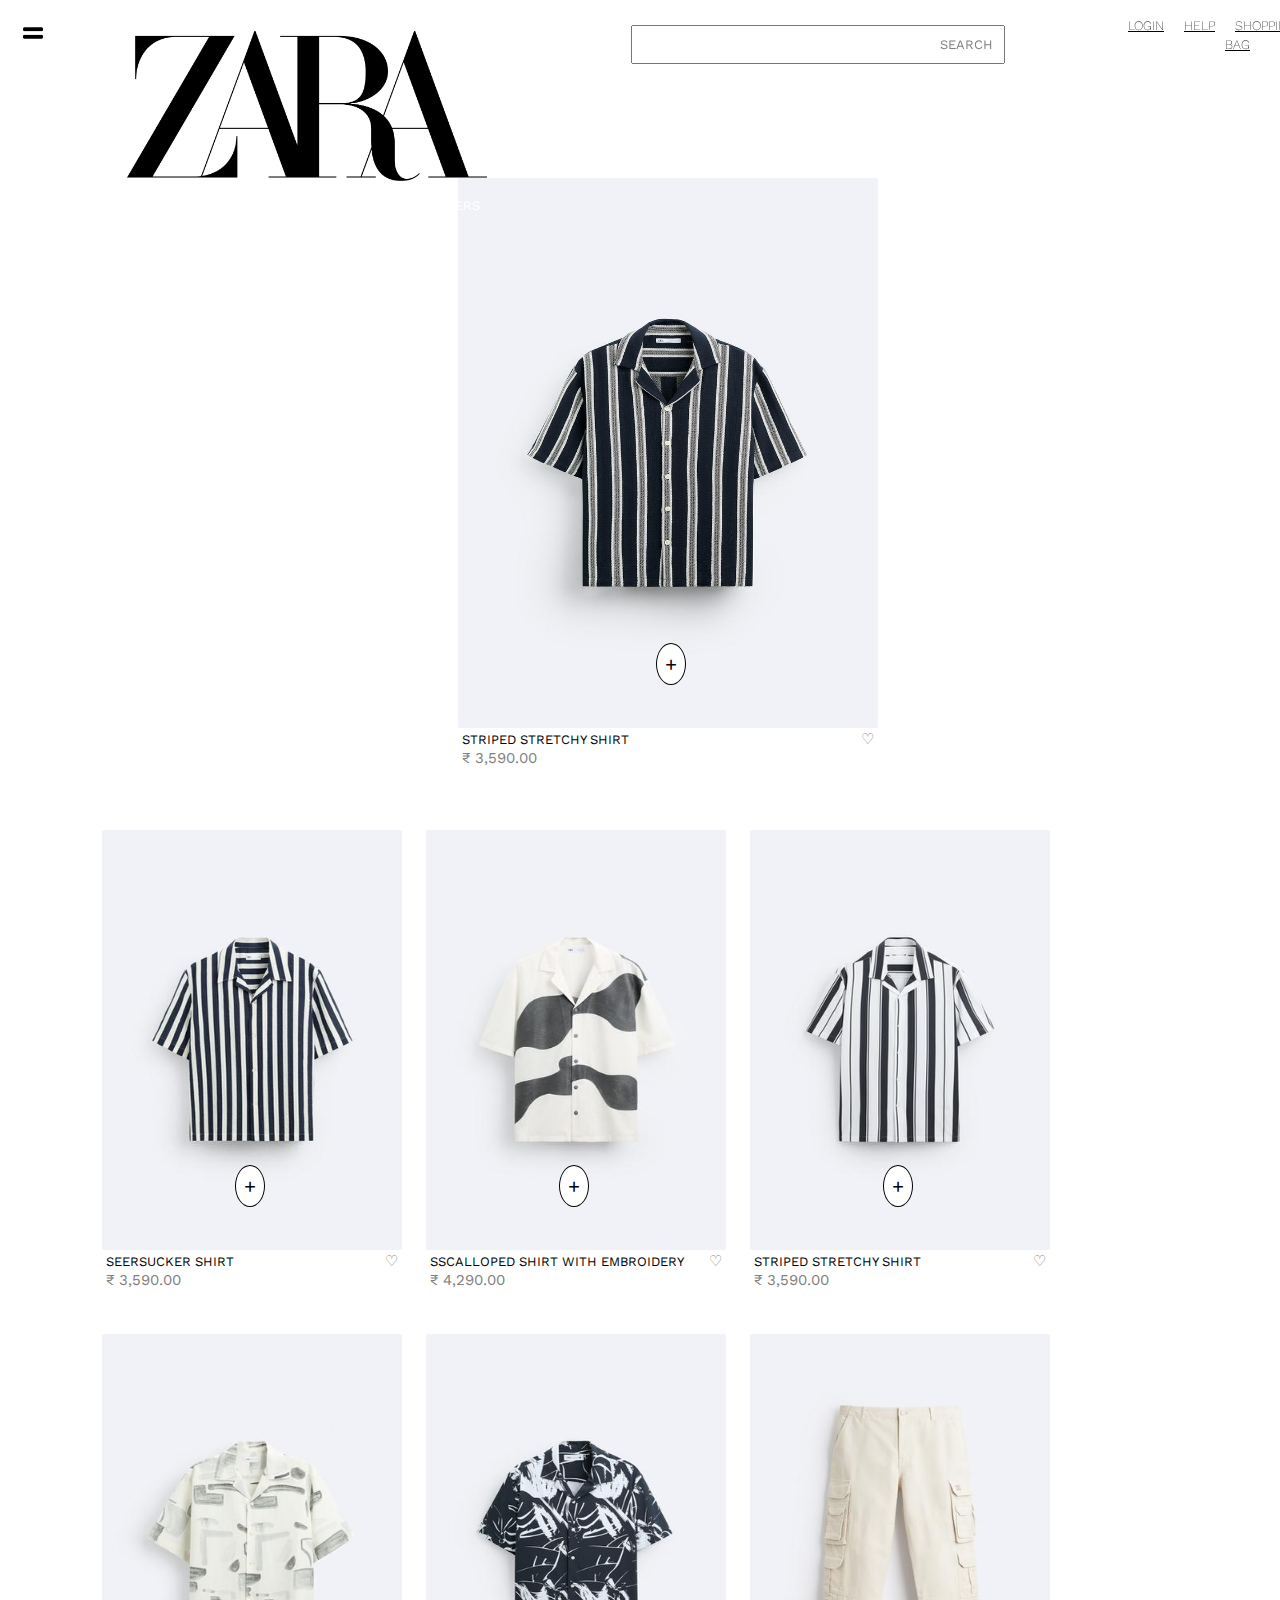
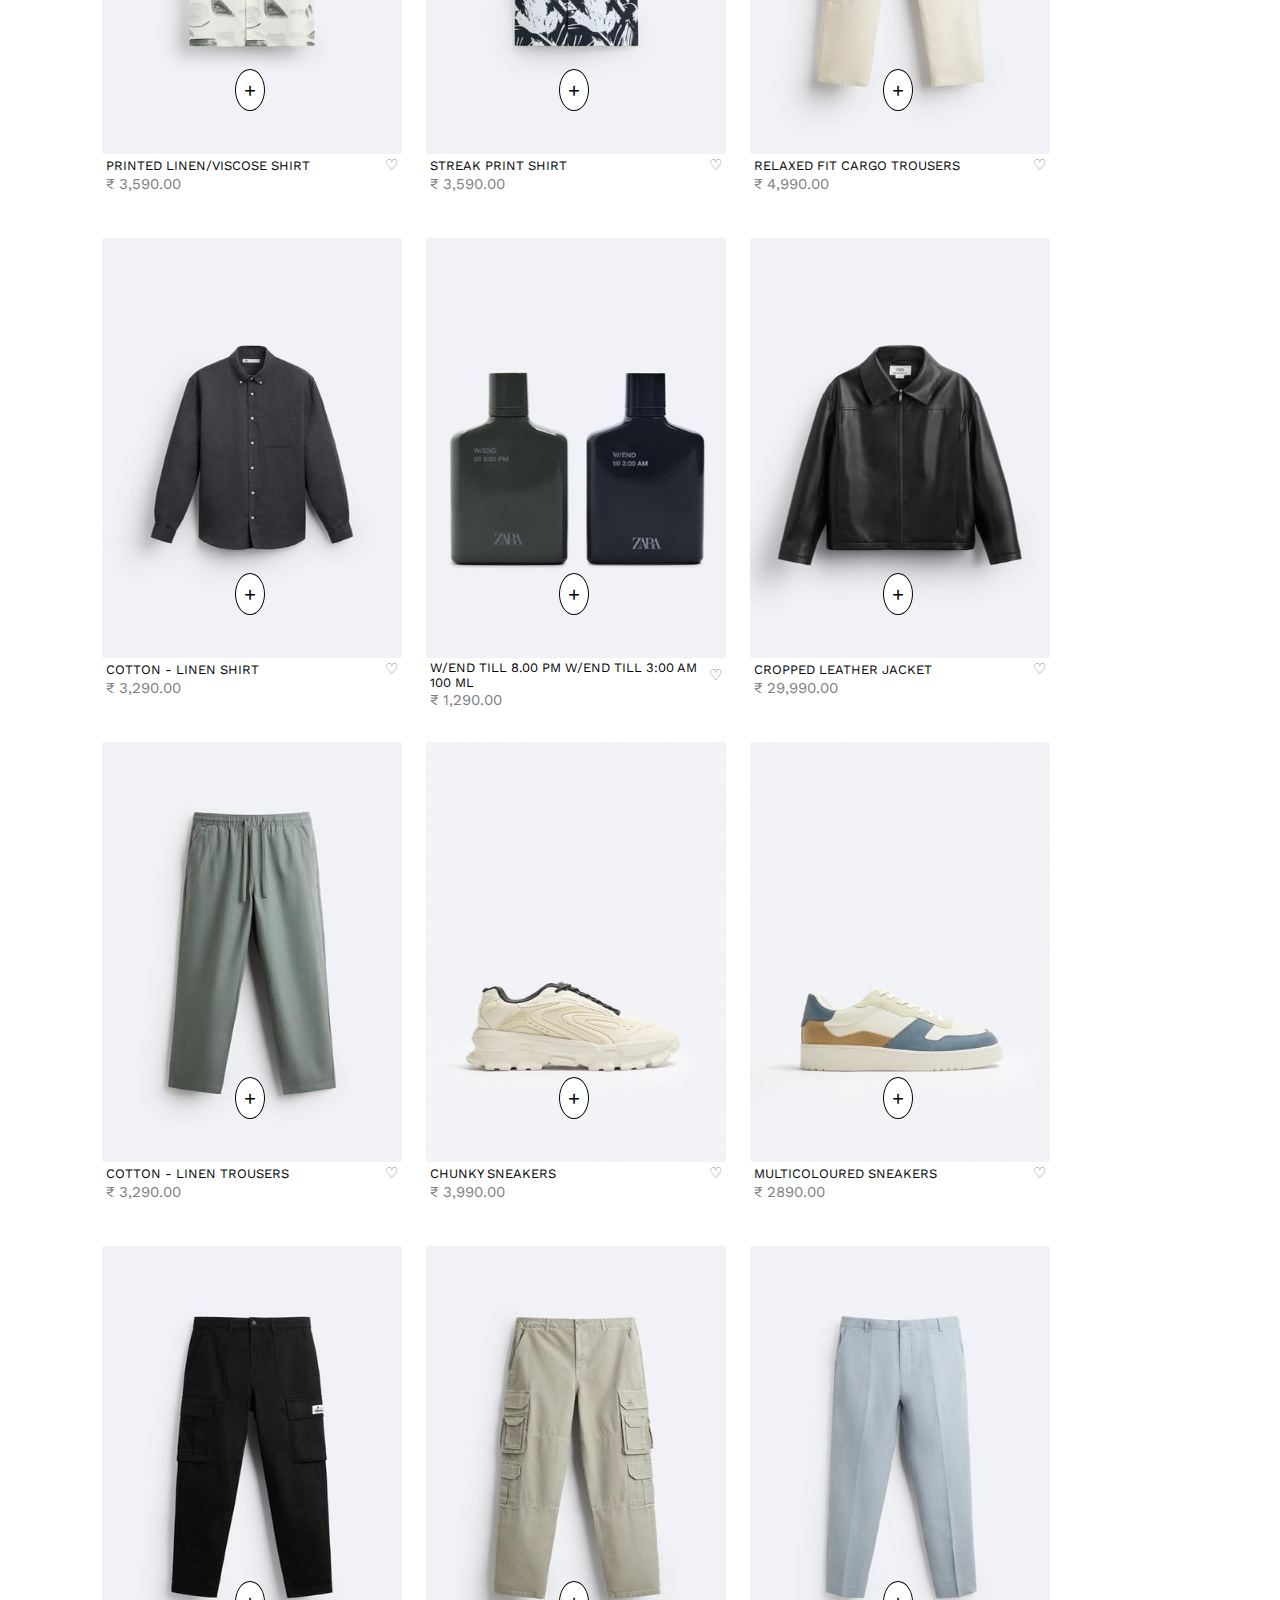
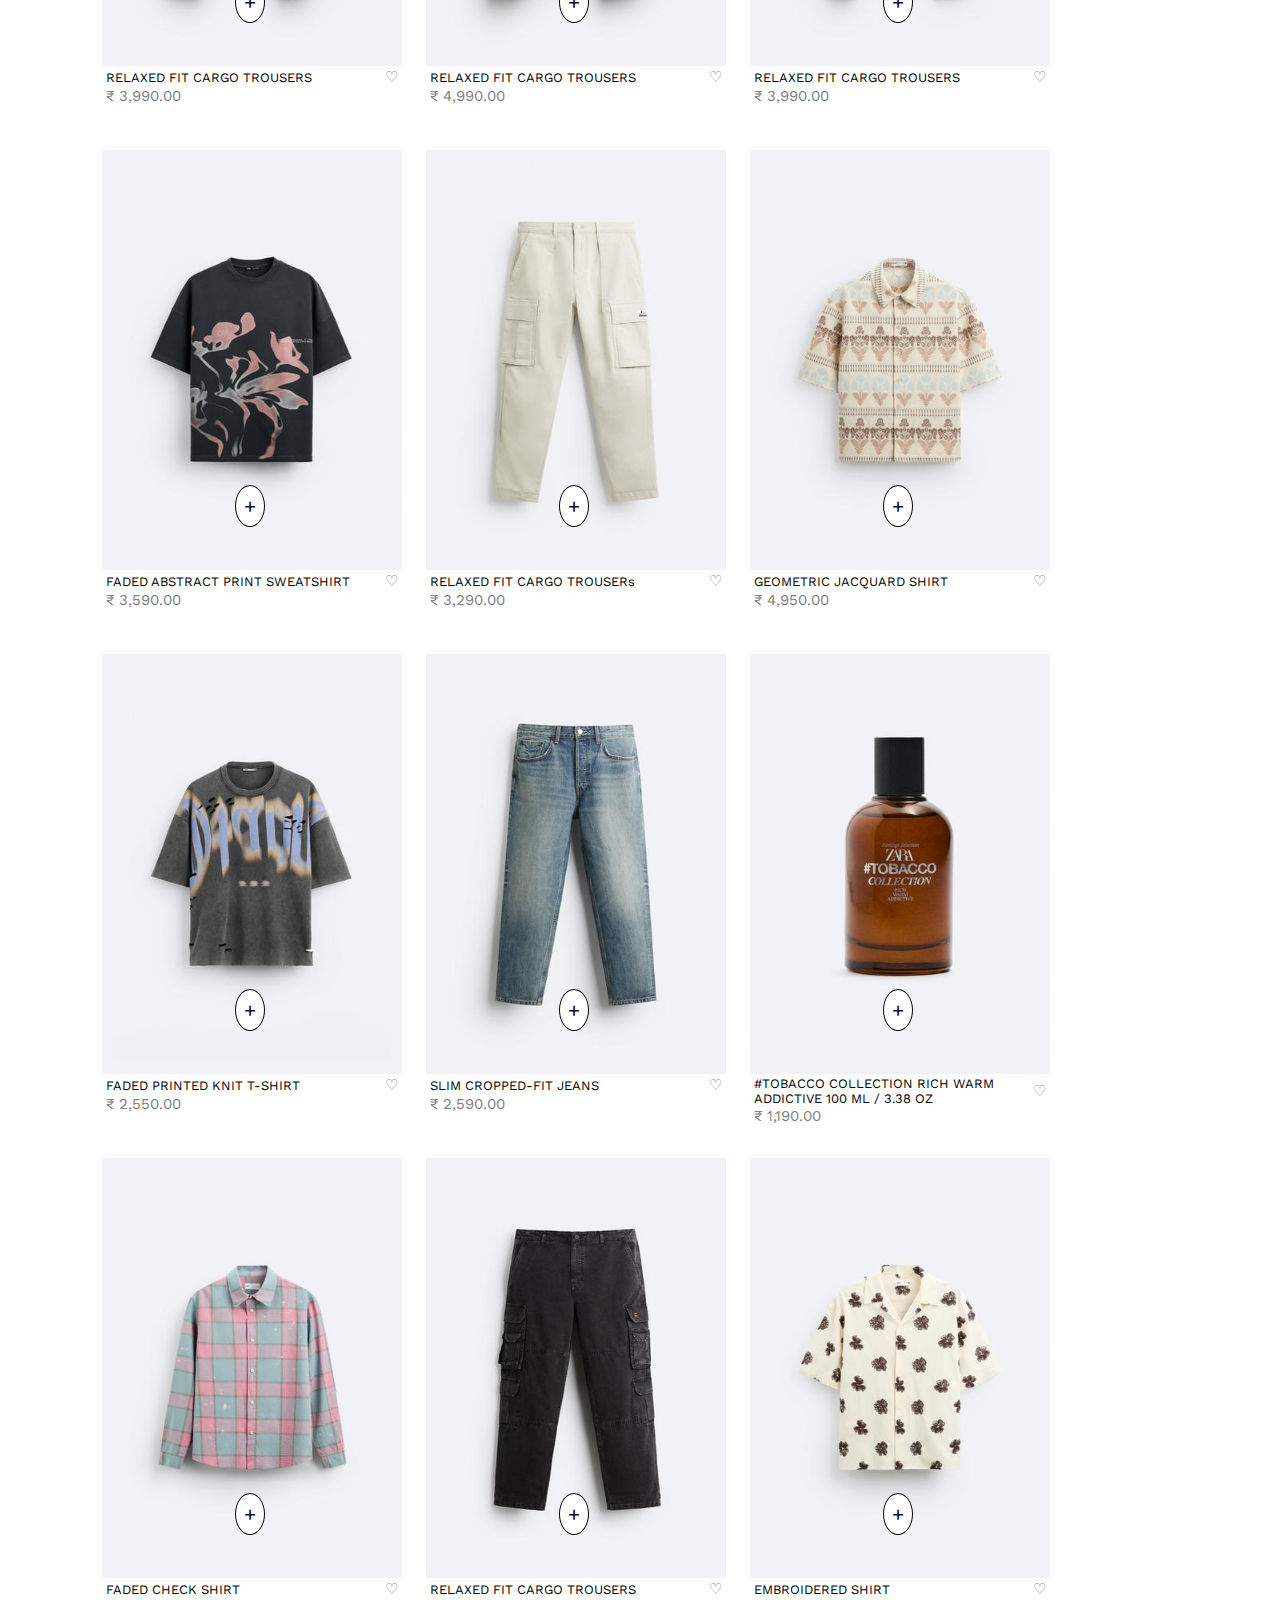
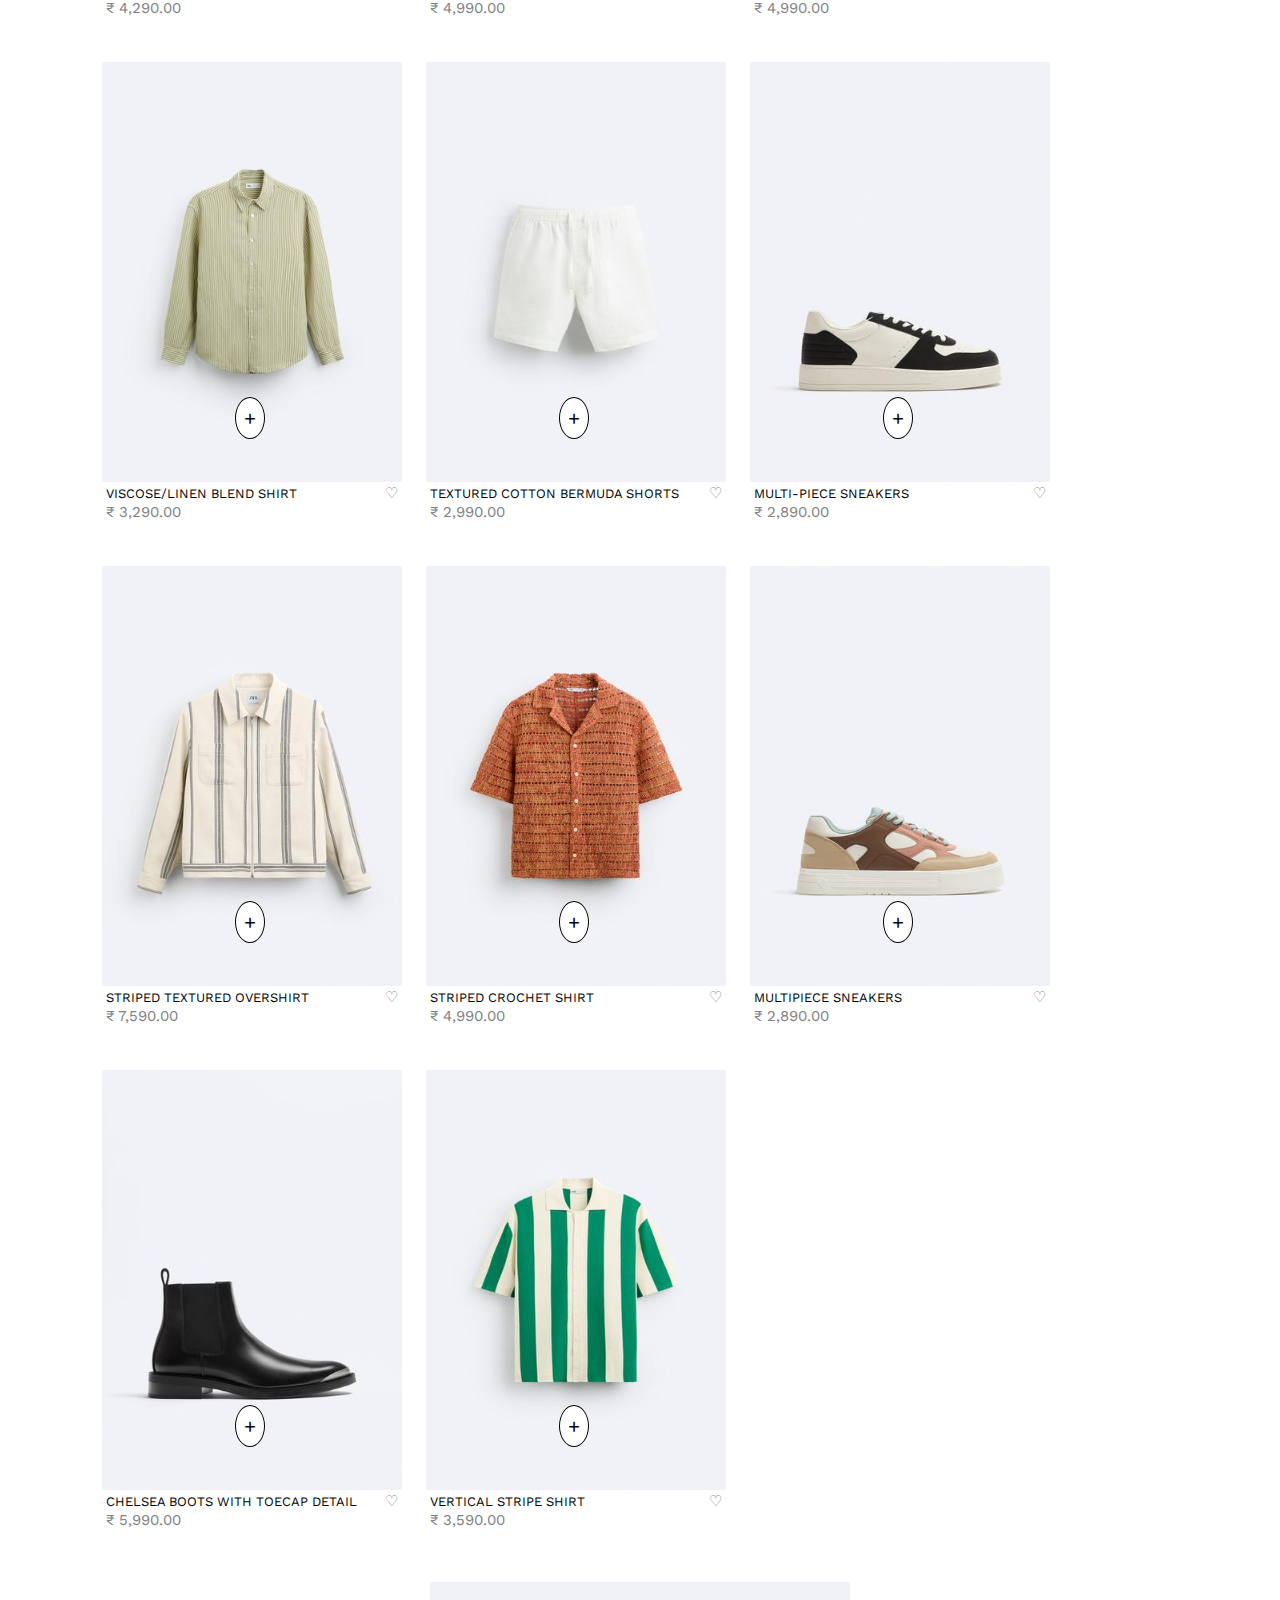
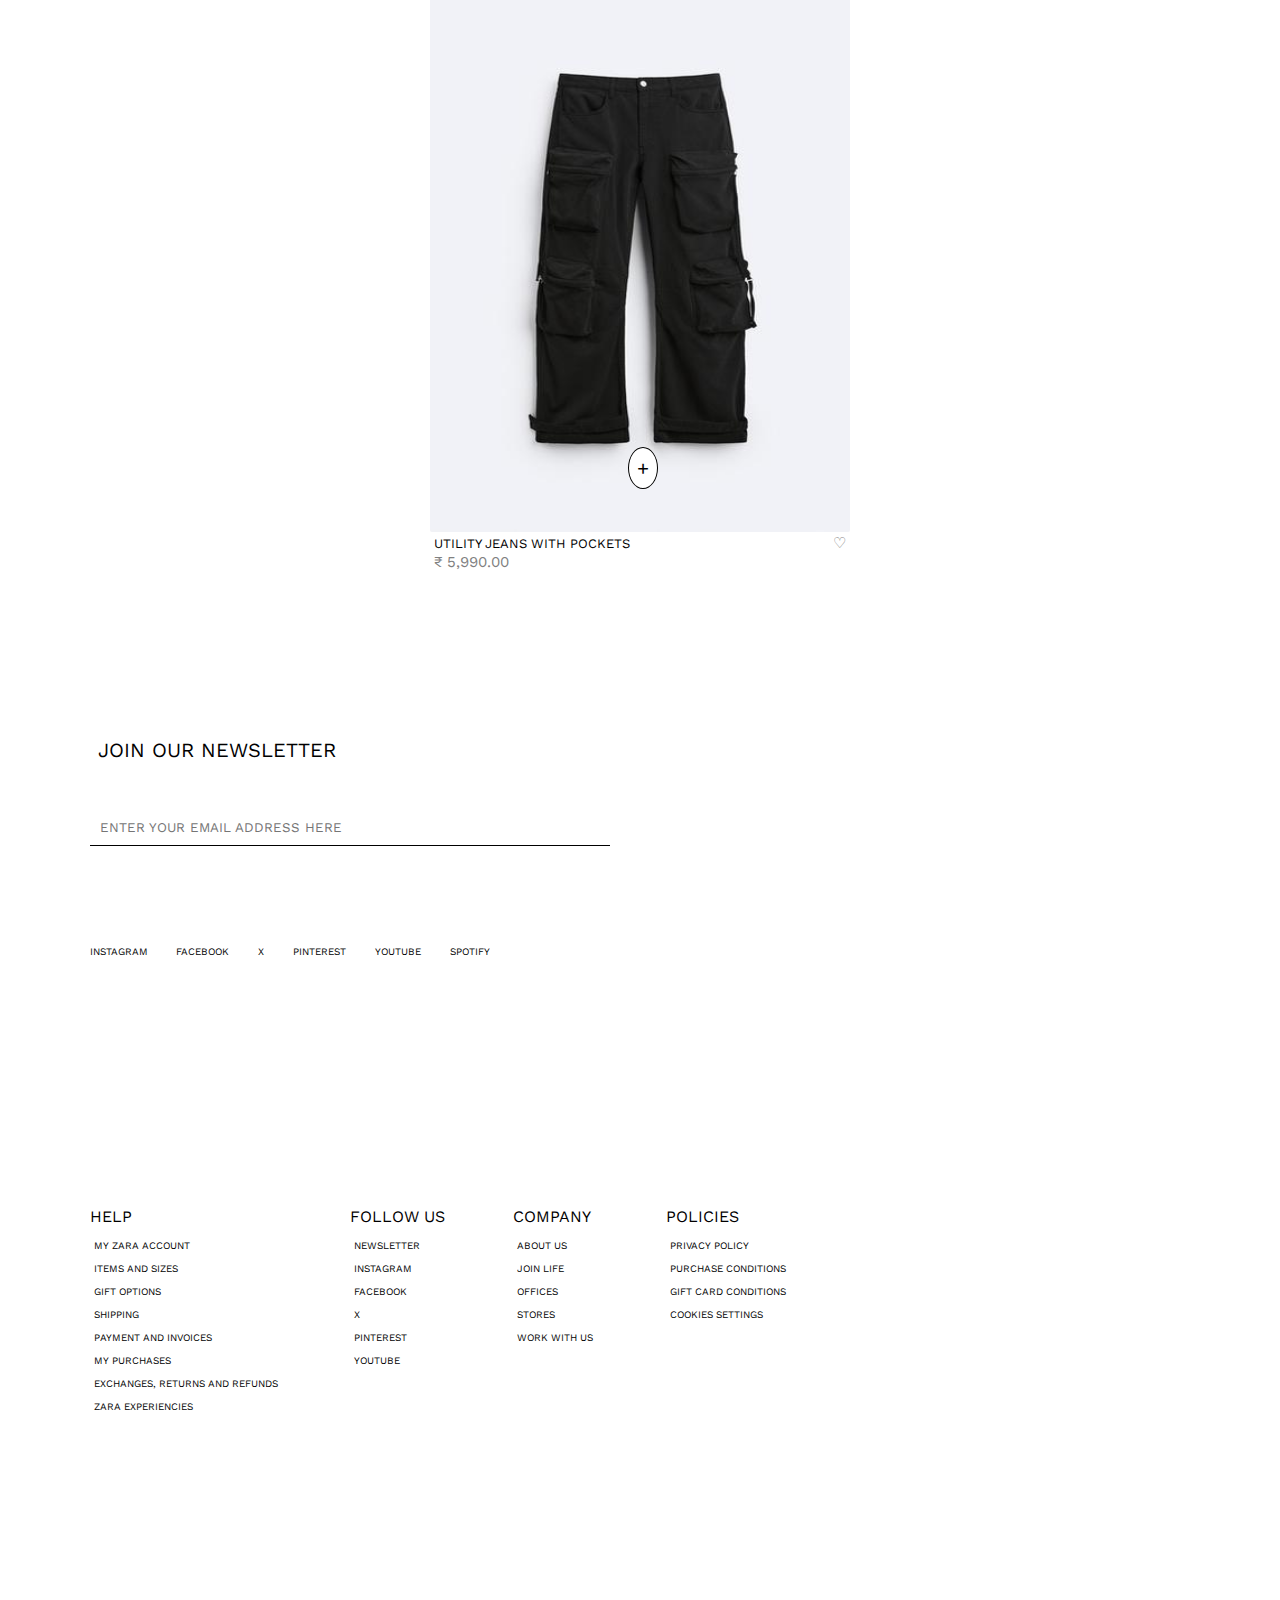
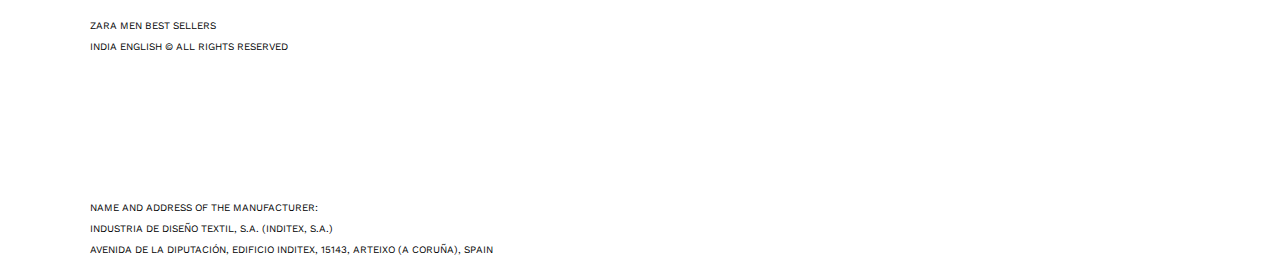
==== bestSellers.html @ f38c0c5b "Intial commit" ====
<!DOCTYPE html>
<html lang="en">
<head>
    <meta charset="UTF-8">
    <meta name="viewport" content="width=device-width, initial-scale=1.0">
    <link rel="stylesheet" href="bestSellers.css">
    <link rel="stylesheet" href="index.css">
    <style>
        @import url('https://fonts.googleapis.com/css2?family=Work+Sans:ital,wght@0,100..900;1,100..900&display=swap');
        </style>
    <title>ZARA - BESTSELLERS</title>
</head>
<body>
    <div class="container">
        <div class="nav-container">
            <div class="nav-left">
                <img id="menu-icon" class="show" src="images/menu-open.png" alt="">
                <div class="menu">
                    <div class="brand" onclick="homePage()">
                        <img class="brand-logo" src="images/logo.png" alt="">
                    </div>
                    <div class="menu-options">
                        <span class="menu-option" id="women">WOMEN</span>
                        <span class="menu-option" id="men" >MEN</span>
                        <span class="menu-option" id="kids">KIDS</span>
                        <span class="menu-option" id="beauty">BEAUTY</span>
                        <span class="best-sellers" onclick="openBestSellers()">BEST SELLERS</span>
                    </div>
                    <div id="line-holder"></div>
                </div>
            </div>
            <div class="nav-right">
                <div class="search-section">
                    <input id="search-input" type="text" placeholder="SEARCH">
                </div>
                <div class="options-section">
                    <span onclick="openPage()"><a href="#">LOGIN</a></span>
                    <span><a href="#">HELP</a></span>
                    <span><a href="#">SHOPPING BAG</a></span>
                </div>
            </div>
        </div>

        <div class="main-content">
            <div class="first-item-container">
                <div class="item-img">
                    <img src="images/collection/i.jpg" alt="">
                    <span class="add-to-bag">+</span>
                </div>
                <div class="item-details">
                    <div class="item-content">
                        <div class="item-name">STRIPED STRETCHY SHIRT</div>
                        <span class="bookmark">♡</span>
                    </div>
                    <span class="item-price">₹ 3,590.00</span>
                </div>
            </div>
           
        </div>
        <div id="last-item" class="first-item-container">
            <div class="item-img">
                <img src="images/collection/in.jpg" alt="">
                <span class="add-to-bag">+</span>
            </div>
            <div class="item-details">
                <div class="item-content">
                    <div class="item-name">UTILITY JEANS WITH POCKETS
                    </div>
                    <span class="bookmark">♡</span>
                </div>
                <span class="item-price">₹ 5,990.00</span>
            </div>
        </div>
        <div class="footer-container">
            <div class="footer-top">
                <span class="prompt-msg">JOIN OUR NEWSLETTER</span>
                <input type='text' placeholder="ENTER YOUR EMAIL ADDRESS HERE" class="input-email">
                <div class="social-links">
                    <span class="link">INSTAGRAM</span>
                    <span class="link">FACEBOOK</span>
                    <span class="link">X</span>
                    <span class="link">PINTEREST</span>
                    <span class="link">YOUTUBE</span>
                    <span class="link">SPOTIFY</span>
                </div>        
                
            </div>
            <div class="footer-main">
                <div class="content-box">
                    <span class="head">HELP</span>
                    <span class="box-item">MY ZARA ACCOUNT</span>
                    <span class="box-item">ITEMS AND SIZES</span>
                    <span class="box-item">GIFT OPTIONS</span>
                    <span class="box-item">SHIPPING</span>
                    <span class="box-item">PAYMENT AND INVOICES</span>
                    <span class="box-item">MY PURCHASES</span>
                    <span class="box-item">EXCHANGES, RETURNS AND REFUNDS</span>
                    <span class="box-item">ZARA EXPERIENCIES</span>

                </div>
                <div class="content-box">
                    <span class="head">FOLLOW US</span>
                    <span class="box-item">NEWSLETTER</span>
                    <span class="box-item">INSTAGRAM</span>
                    <span class="box-item">FACEBOOK</span>
                    <span class="box-item">X</span>
                    <span class="box-item">PINTEREST</span>
                    <span class="box-item">YOUTUBE</span>
                    
                </div>
                <div class="content-box">
                    <span class="head">COMPANY</span>
                    <span class="box-item">ABOUT US</span>
                    <span class="box-item">JOIN LIFE</span>
                    <span class="box-item">OFFICES</span>
                    <span class="box-item">STORES</span>
                    <span class="box-item">WORK WITH US</span>
                    
                </div>
                <div class="content-box">
                    <span class="head">POLICIES</span>
                    <span class="box-item">PRIVACY POLICY</span>
                    <span class="box-item">PURCHASE CONDITIONS</span>
                    <span class="box-item">GIFT CARD CONDITIONS</span>
                    <span class="box-item">COOKIES SETTINGS</span>
                    
                </div>
            </div>
            <div class="footer-bottom">
                <div class="footer-bottom-top">
                    <div class="content-one" style="margin-bottom: 10px;">
                        <span class="content-links" onclick="homePage()">ZARA</span>
                        <span class="content-links" onclick="openBestSellers()">MEN</span>
                        <span class="content-links" onclick="openBestSellers()">BEST SELLERS</span>
                    </div>
                    <div class="content-two">
                        <span class="content-links">INDIA</span>
                        <span class="content-links">ENGLISH </span>
                        <span class="content-links">© ALL RIGHTS RESERVED</span>
                    </div>
                </div>           

                <div class="footer-bottom-bottom">
                    <span>NAME AND ADDRESS OF THE MANUFACTURER:</span>
                    <span>INDUSTRIA DE DISEÑO TEXTIL, S.A. (INDITEX, S.A.)</span>
                    <span>AVENIDA DE LA DIPUTACIÓN, EDIFICIO INDITEX, 15143, ARTEIXO (A CORUÑA), SPAIN</span>
                </div>
            </div>
        
    </div>
    <script src="index.js"></script>
    <script src="bestSellers.js"></script>
</body>
</html>
---- bestSellers.css ----
.nav-left{
    position: fixed;
    z-index: 1000;
}
.nav-right{
    position: fixed;
    z-index: 1000;
    left: 60%;
}

.main-content{
    width: 85%;
    margin-top: 10%;
    margin-left: 7%;
    display: flex;
    flex-wrap: wrap;
    
}

.item-container{
    width: 300px;
    height: 480px;
    margin: 12px;
}

.item-img img{
    width: 300px;
    height: 420px;
    border-radius: 2px;
    cursor: pointer;
}

.add-to-bag{
    border: 1px solid black;
    font-size: 20px;
    padding: 8px;
    border-radius: 60%;
    position: relative;
    left: 133px;
    bottom: 80px;
    background-color: white;
    cursor: pointer;
    
}
.add-to-bag:hover{
    background-color: rgb(211, 206, 206);
}
.item-details{
    position: relative;
    bottom: 40px;
    margin-top: 10px;
    padding: 4px;
    z-index: -1;
}

.item-details span{
    font-size: 15px;
    color: grey;
    cursor: pointer;
}
.item-name{
    font-size: 13px; 
}
.item-name:hover{
    text-decoration: underline;
}

.item-content{
    display: flex;
    align-items: center;
    justify-content: space-between;
}

.first-item-container {
    margin-left: 32%;
    margin-right: 30%;
    padding: 20px;
    width: 420px;
    height: 600px;
    margin-bottom: 20px;
}

.first-item-container img{
    width: 420px;
    height: 550px;
}

.first-item-container .item-img .add-to-bag{
    left: 198px;
}
---- index.css ----
*{
    margin: 0;
    padding: 0;
    font-family: "Work Sans", sans-serif;
}


.container{
    /* background-image: url(images/img-1.jpg);
    background-size: cover;
    transition: background-image 1s ease-in-out;
    background-repeat: no-repeat; */
    width: 100vw;
    height: 100vh;
    
}

.nav-container{
    display: flex;
    padding: 15px;
    justify-content: space-between
}
.nav-left{
    display: flex;
}

.nav-right{
    display: flex;
    
}
#menu-icon{
    width: 20px;
    height: 20px;
    padding: 8px;
    cursor: pointer;
    
}
.menu{
    margin-left: 60px;
}
.brand{
    margin-bottom: 10px;
    cursor: pointer;
}
.brand-logo{
    width: 360px;
    height: 150px;

}
.menu-options span{
    margin-right: 20px;
    font-size: small;
    font-weight: 400;
    color: white;
    cursor: pointer;
}
.best-sellers{
    z-index: 1000;
}
.options-section{
    display: flex;
}
.options-section span a{
    font-size: small;
    font-weight: 200;
    color: rgb(0, 0, 0);
    margin-left: 10px;
    margin-right: 10px;
}
.search-section{
    position: relative;
    right: 26%;
    width: 350px;
    height: 32px;
    margin-top: 10px;
}
#search-input{
    width: 350px;
    padding: 10px;
    cursor: pointer;
}

#search-input::placeholder{
    color: gray;
    text-align:right;
    font-size: small;
    font-weight: 200px;
}
.menu{
    height: 580px;
    width: 420px;
    padding: 16px;
}
.category{
    width: 437px;
    height: 400px;
    overflow-y: auto;
    display: flex;
    flex-direction: column;
    background-color: rgb(255, 255, 255);
}

.category::-webkit-scrollbar {
    width: 1px; /* Decrease width of the scrollbar */
    height:60px; /* Decrease height of the horizontal scrollbar */
}
.category::-webkit-scrollbar-thumb {
    background-color: rgb(0, 0, 0);
    border-radius: 10px; /* Make scrollbar thumb rounded */
}


.item{
    margin-top: 2px;
    margin-bottom: 2px;
    padding: 8px;
    font-size: small;
    font-weight: 200;
    color: gray;
    cursor: pointer;
}

.line{
    margin-top: 5px;
    margin-bottom: 5px;
    position: relative;
    right: 17px;
    width: 452px;
    border: 1px solid black;
}

.show{
    display: block;
}


.footer-container{
    width: 85%;
    margin-top: 10%;
    margin-left: 7%;
    display: flex;
    flex-direction: column;
    flex-wrap: wrap;  
}

.footer-top{
    display: flex;
    flex-direction: column;
}


.prompt-msg{
    margin-bottom: 40px;
    font-size: 20px;
    padding: 8px;
}
.input-email{
    width: 500px;
    border: none;
    margin-bottom: 100px;
    padding: 10px;
    border-bottom: 1px solid black;
}

.social-links{
    width: 400px;
    display: flex;
    justify-content: space-between;

}.link{
    font-size: 10px;
    color: black;
    cursor: pointer;
}

.footer-main{
    width: 700px;
    display: flex;
    flex-direction: row;
    justify-content: space-between;
    margin-top: 250px;
}

.content-box{
    display: flex;
    flex-direction: column;
}

.head{
    font-style: bold;
    margin-bottom: 10px;
}

.box-item{
    font-size: 10px;
    margin-bottom: 4px;
    padding: 4px;
    cursor: pointer;
}

.box-item:hover{
    text-decoration: underline;
}

.footer-bottom{
    display: flex;
    flex-direction: column;
    font-size: 10px;
}

.footer-bottom-top{
    display: flex;
    flex-direction: column;
    margin-top: 200px;
    margin-bottom: 150px;
}
.footer-bottom-top span{
    cursor: pointer;
}

.footer-bottom-bottom{
    display: flex;
    flex-direction: column;
}
.footer-bottom-bottom span{
    margin-bottom: 10px;
}
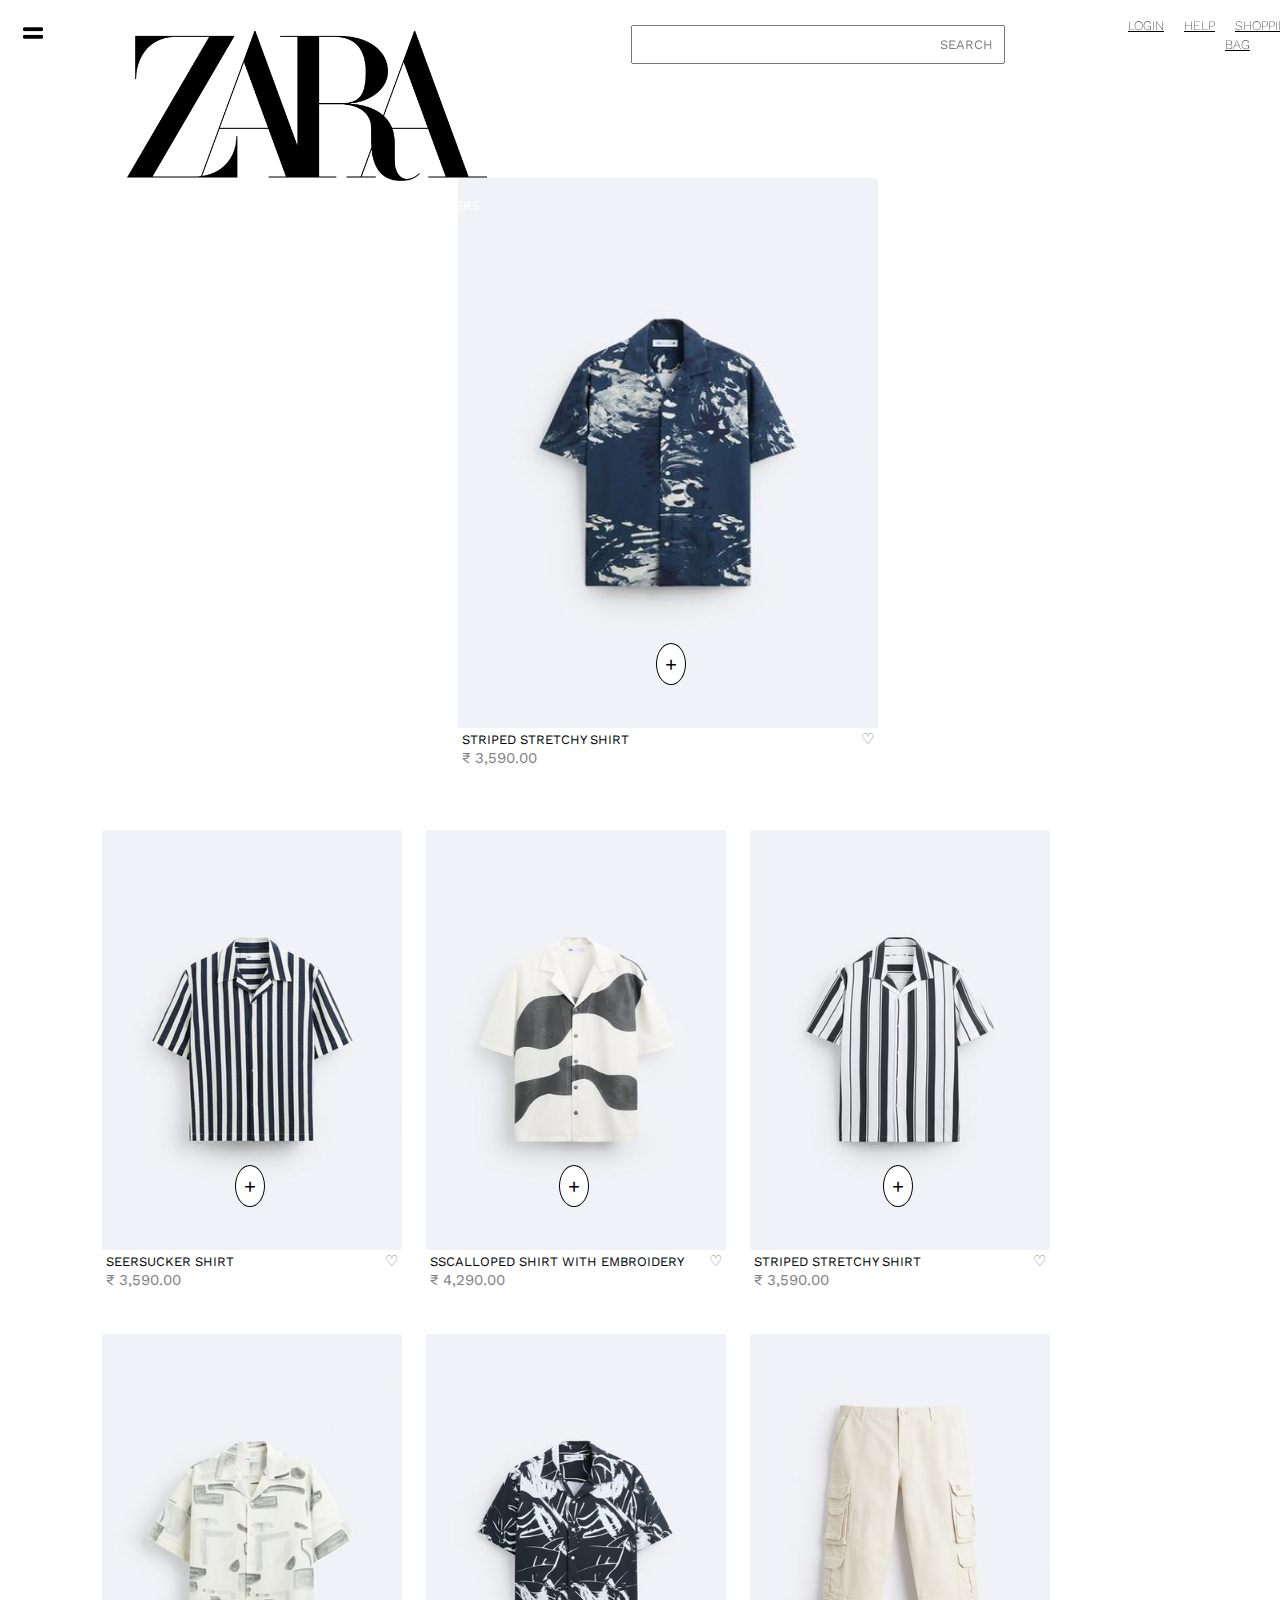
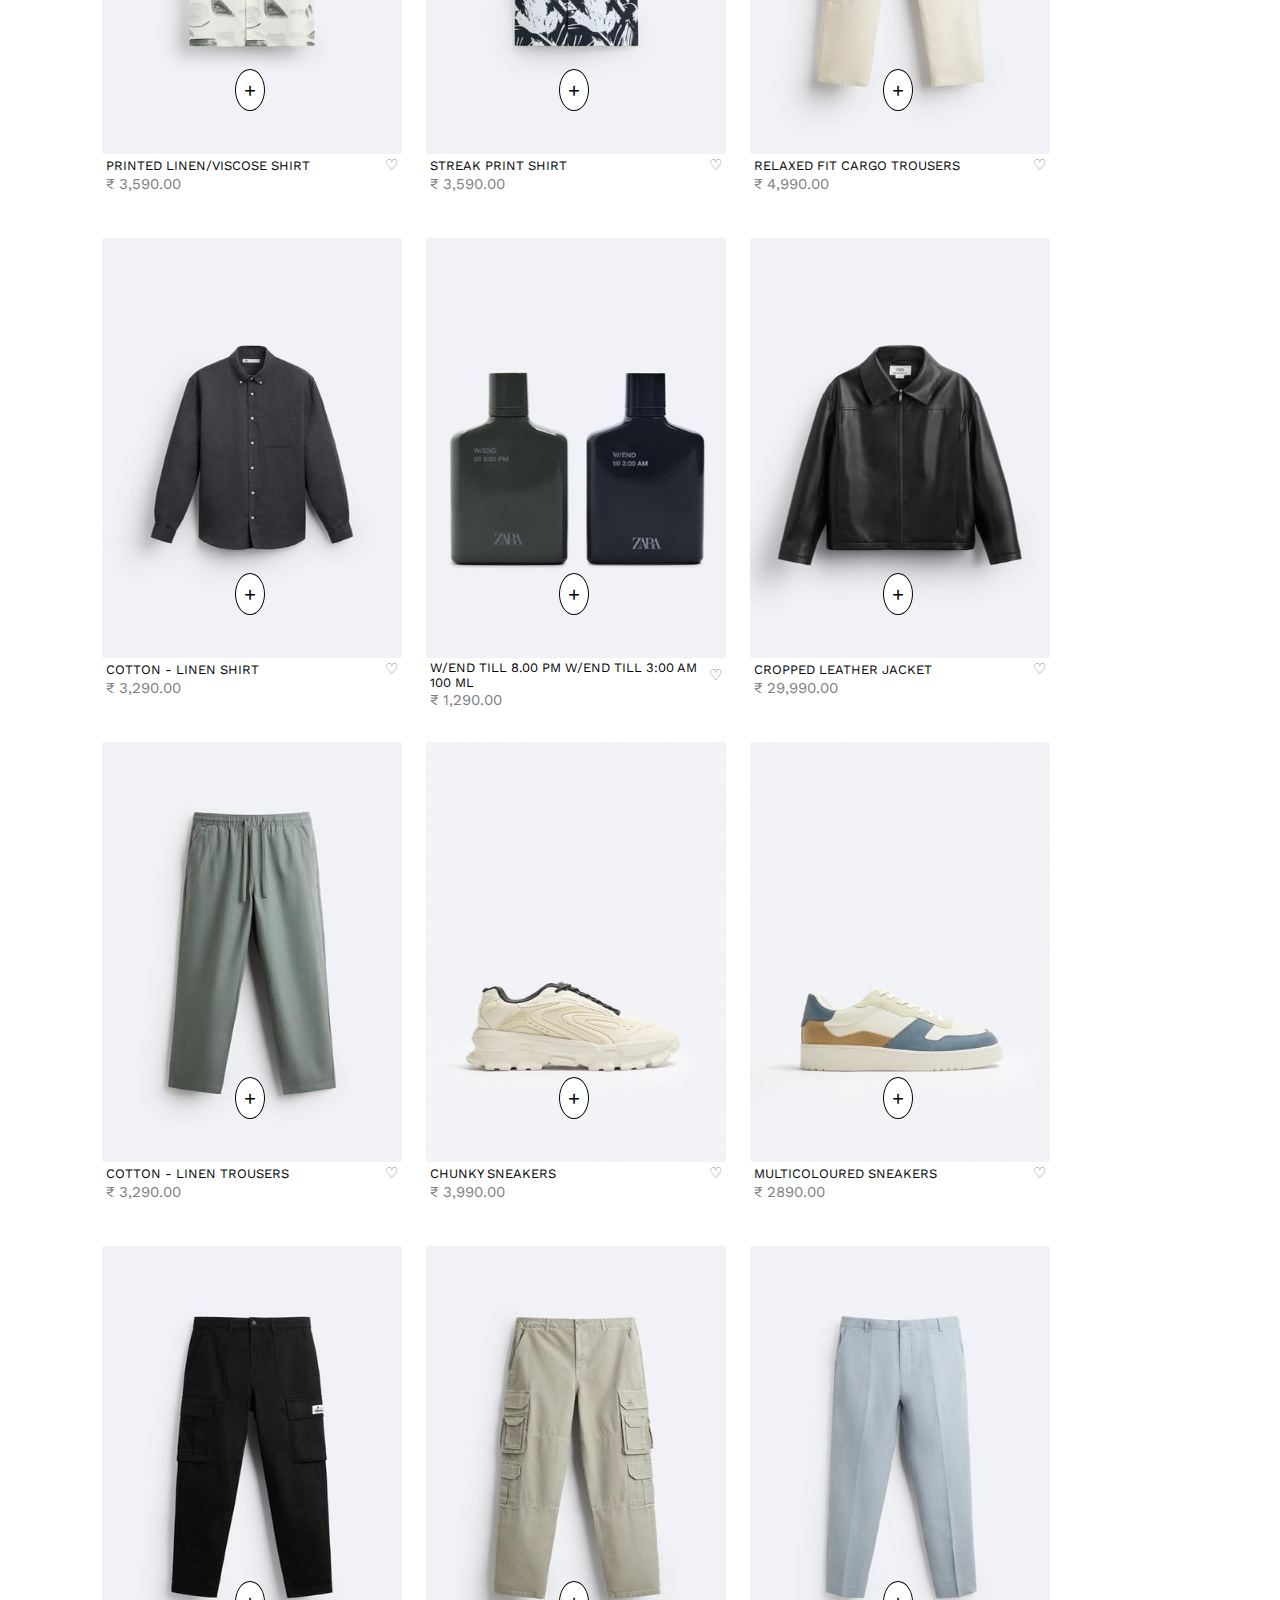
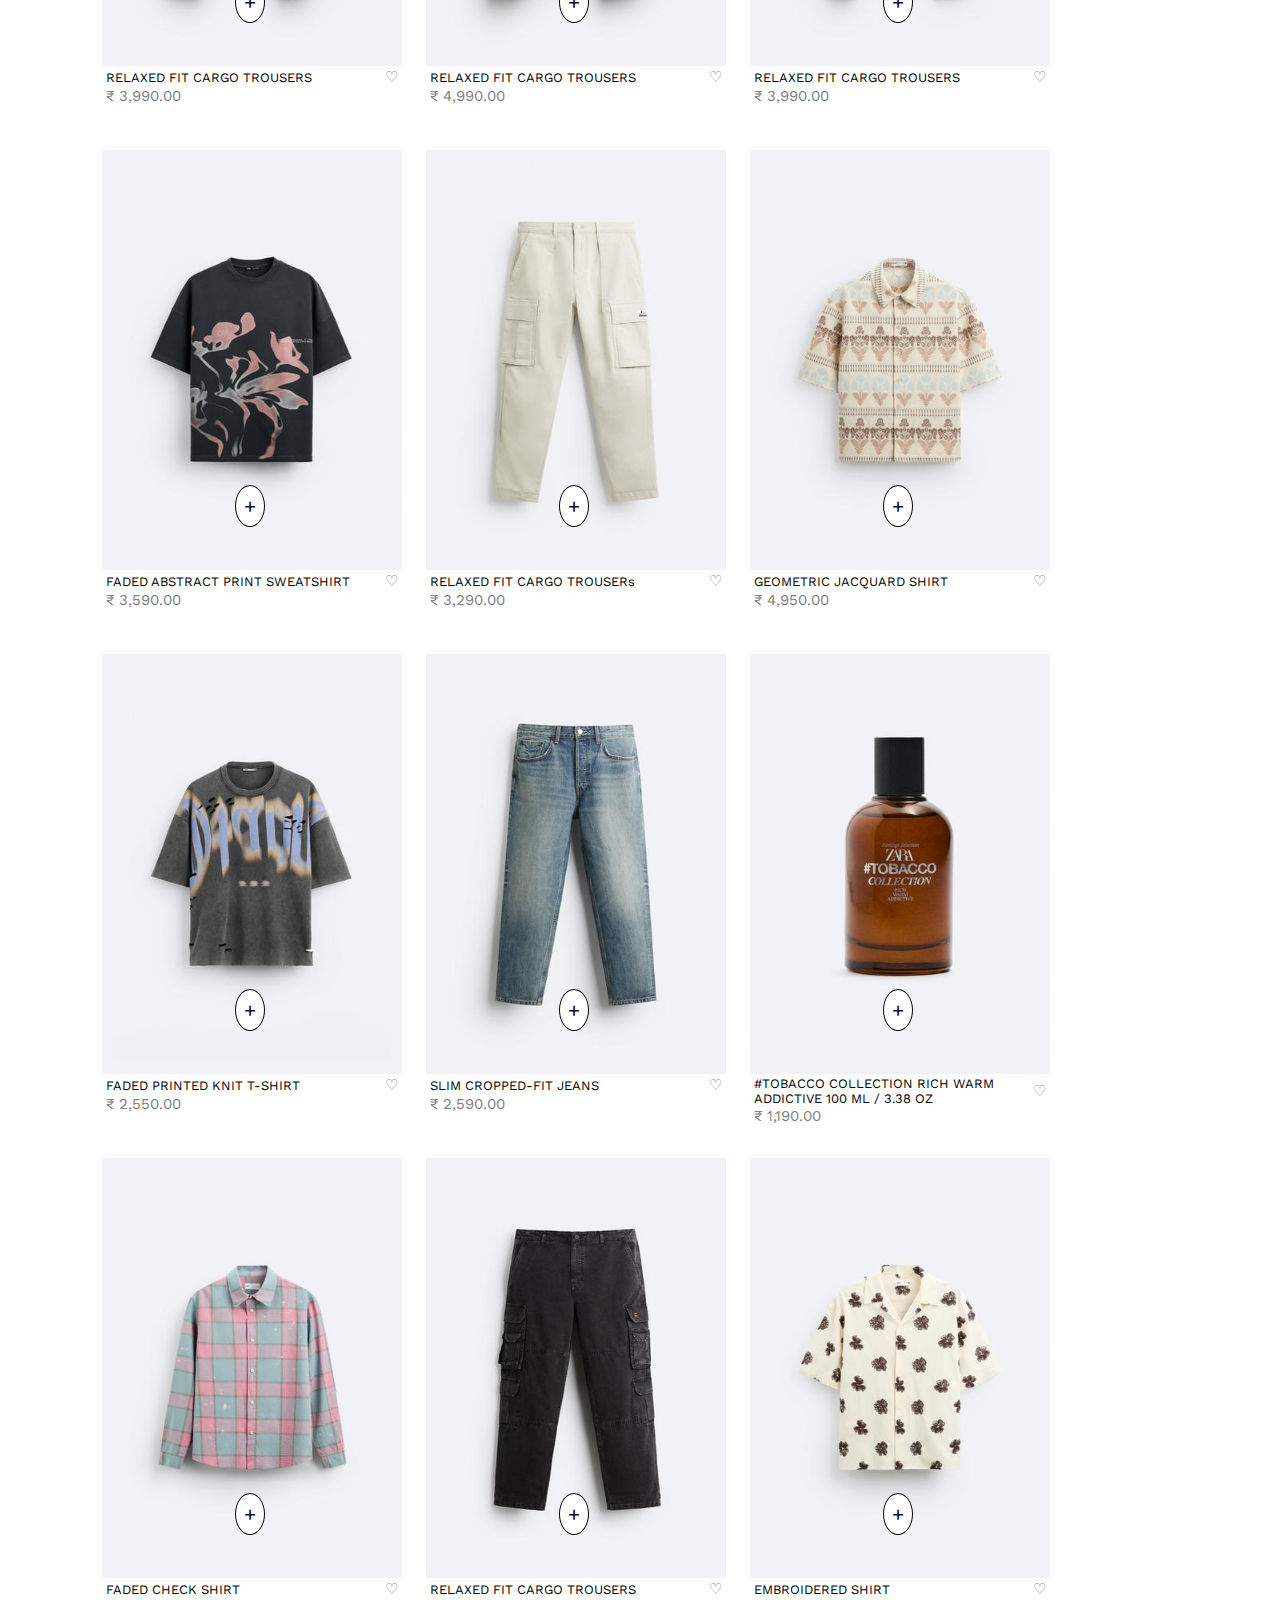
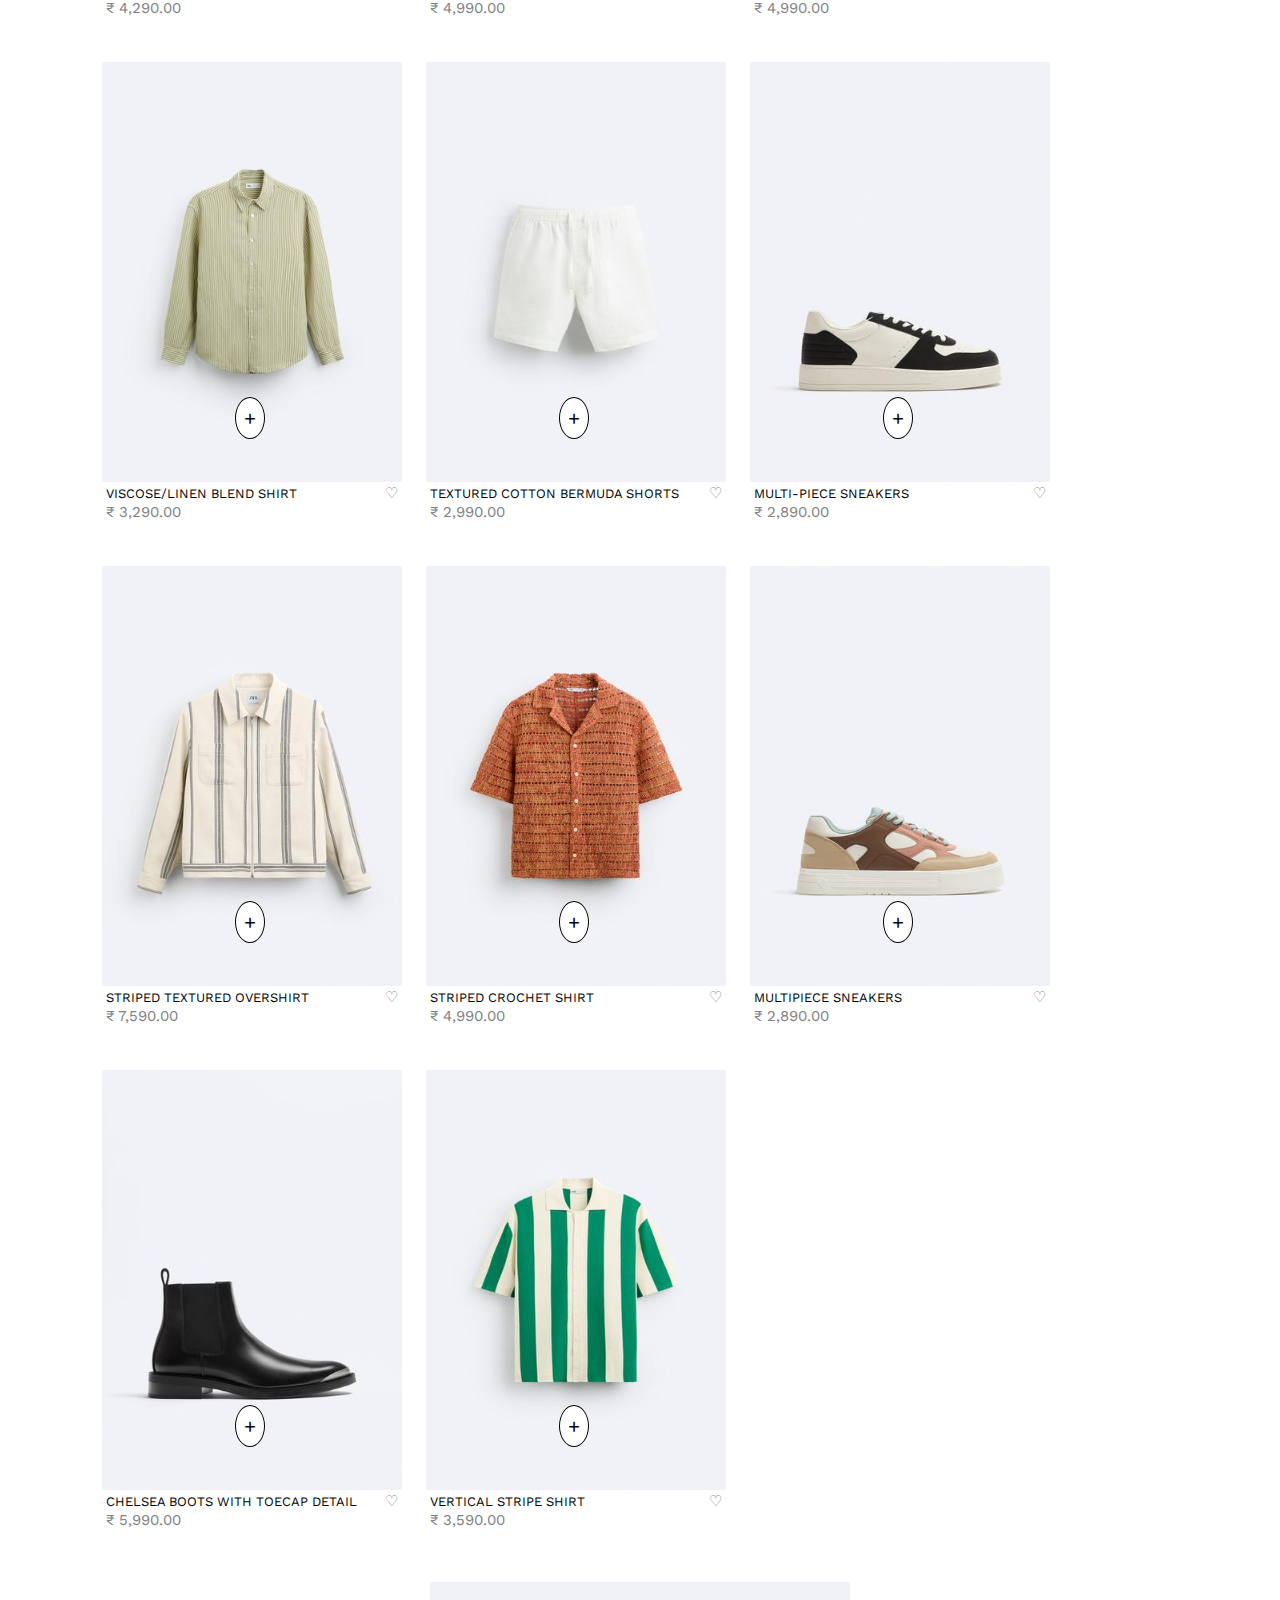
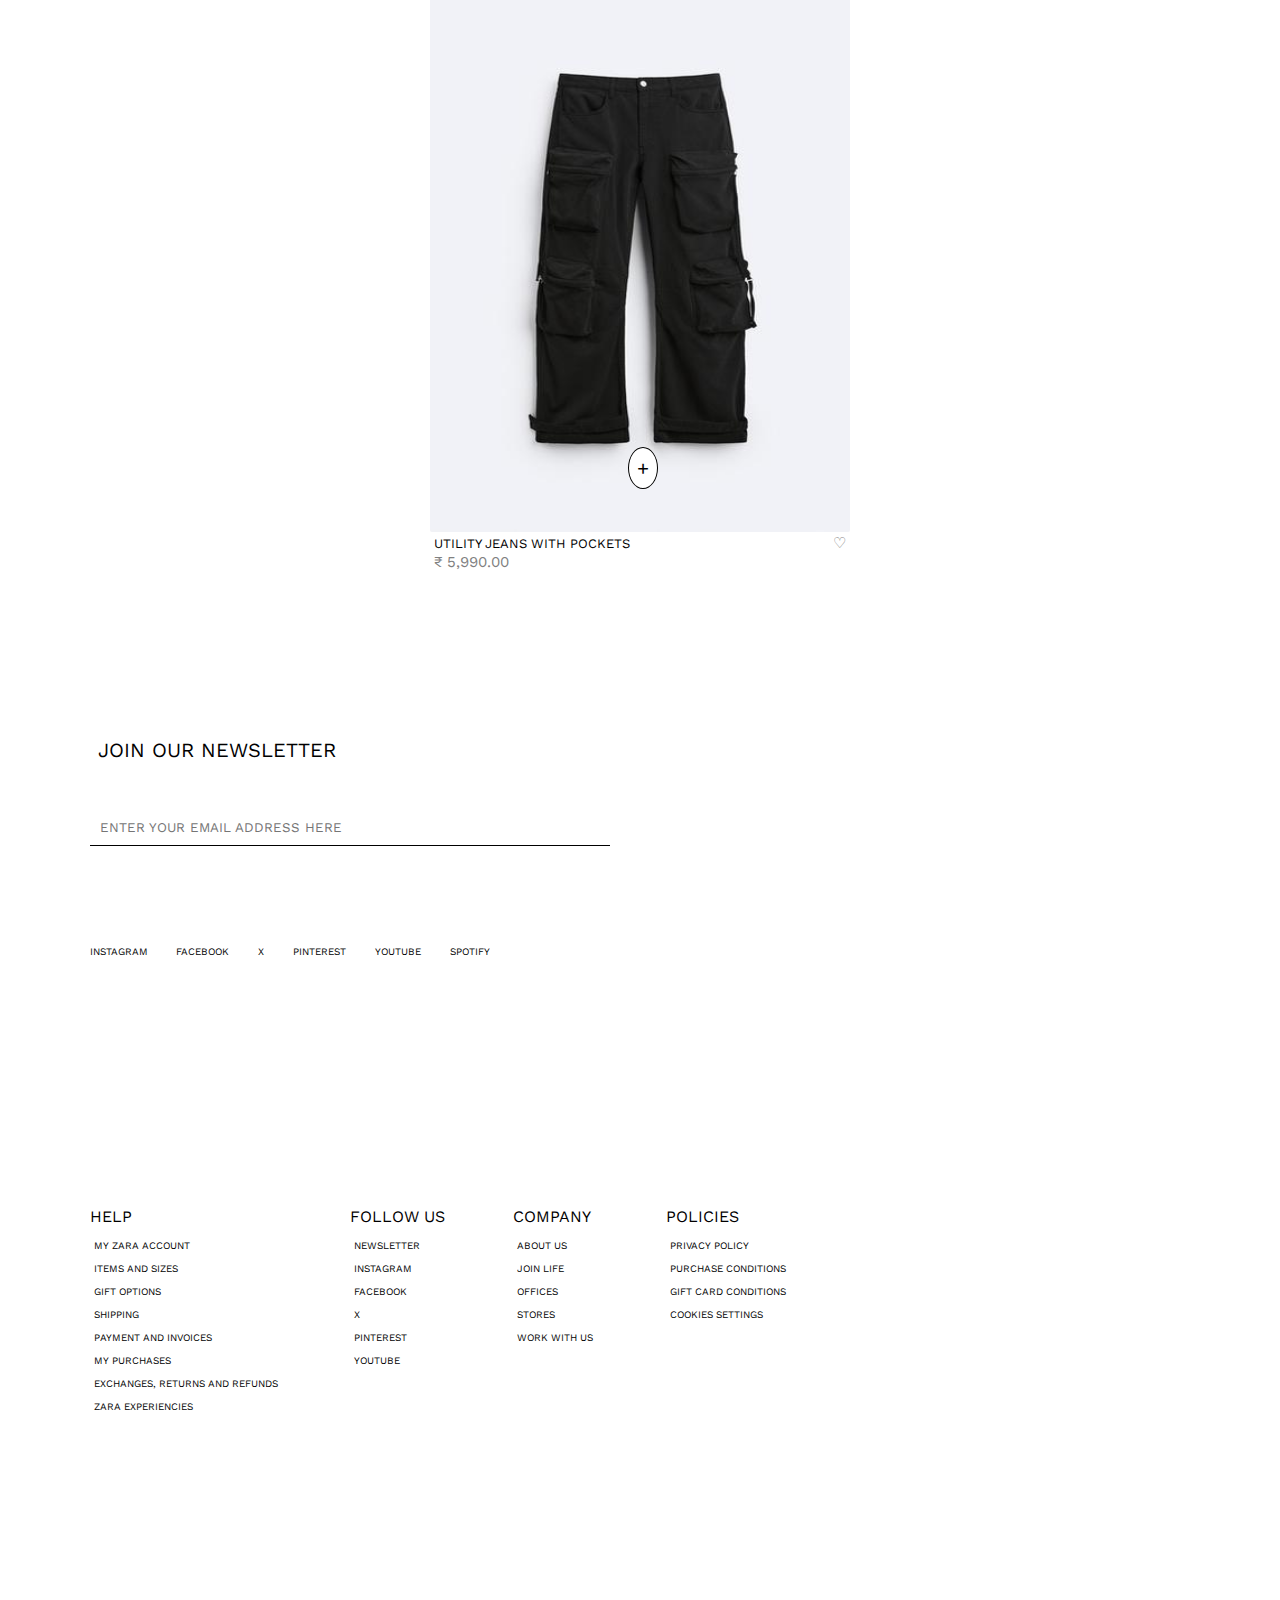
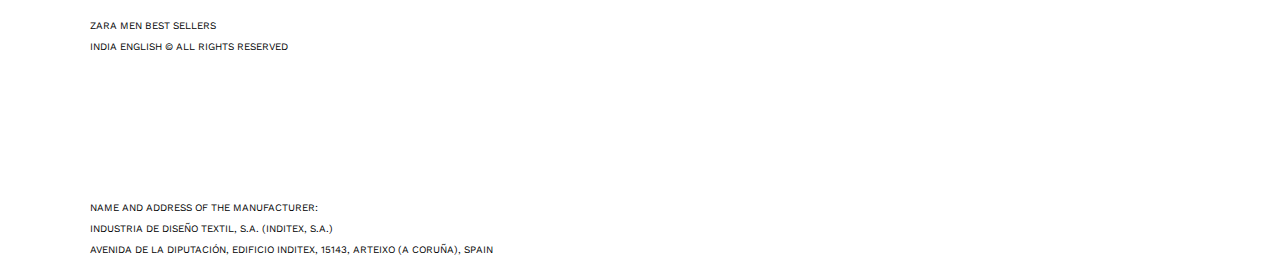
==== commit 69b70b79: "second commit" ====
--- a/bestSellers.html
+++ b/bestSellers.html
@@ -35,8 +35,8 @@
                 </div>
                 <div class="options-section">
                     <span onclick="openPage()"><a href="#">LOGIN</a></span>
-                    <span><a href="#">HELP</a></span>
-                    <span><a href="#">SHOPPING BAG</a></span>
+                    <span onclick="openHelp()"><a href="#">HELP</a></span>
+                    <span onclick="openShoppingBag()"><a href="#">SHOPPING BAG</a></span>
                 </div>
             </div>
         </div>
@@ -44,8 +44,8 @@
         <div class="main-content">
             <div class="first-item-container">
                 <div class="item-img">
-                    <img src="images/collection/i.jpg" alt="">
-                    <span class="add-to-bag">+</span>
+                    <img src="images/collection/s1/8.jpg" alt="">
+                    <span class="add-to-bag" onclick="openShop()">+</span>
                 </div>
                 <div class="item-details">
                     <div class="item-content">
@@ -55,7 +55,6 @@
                     <span class="item-price">₹ 3,590.00</span>
                 </div>
             </div>
-           
         </div>
         <div id="last-item" class="first-item-container">
             <div class="item-img">
--- a/bestSellers.css
+++ b/bestSellers.css
@@ -29,6 +29,10 @@
     height: 420px;
     border-radius: 2px;
     cursor: pointer;
+}
+.item-img:hover{
+    transition: 0.4s all ease-in-out;
+    transform: translateY(-8%);
 }
 
 .add-to-bag{
--- a/index.css
+++ b/index.css
@@ -2,6 +2,9 @@
     margin: 0;
     padding: 0;
     font-family: "Work Sans", sans-serif;
+}
+.html,body{
+    overflow-x: hidden;
 }
 
 
